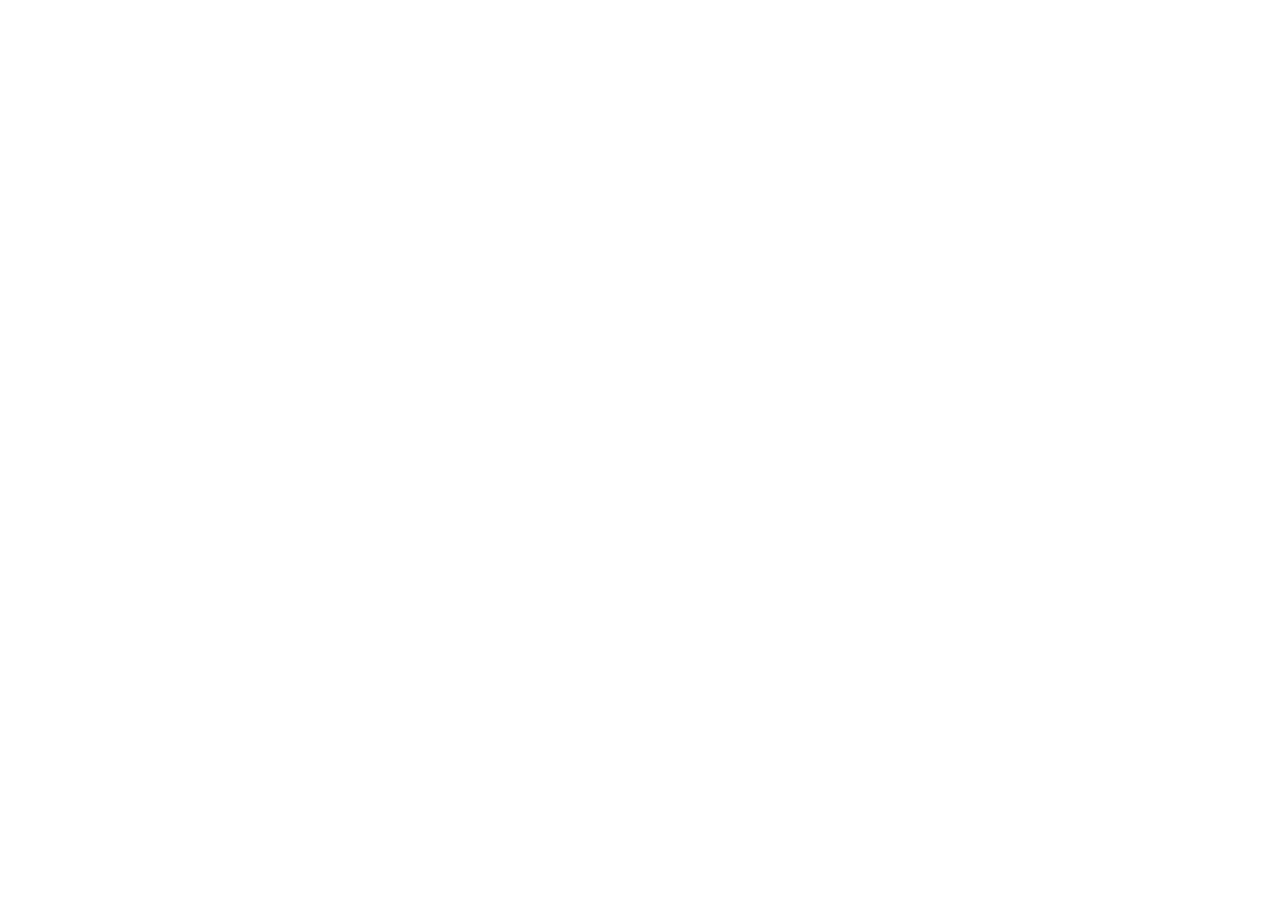
==== home.html @ 0dced655 "script file, jquery file and font awsome script link were added" ====
<!DOCTYPE html>
<html lang="en">
<head>
    <meta charset="UTF-8">
    <meta http-equiv="X-UA-Compatible" content="IE=edge">
    <meta name="viewport" content="width=device-width, initial-scale=1.0">
    <link href="https://cdn.jsdelivr.net/npm/bootstrap@5.0.0-beta2/dist/css/bootstrap.min.css" rel="stylesheet" integrity="sha384-BmbxuPwQa2lc/FVzBcNJ7UAyJxM6wuqIj61tLrc4wSX0szH/Ev+nYRRuWlolflfl" crossorigin="anonymous">
    <link rel="stylesheet" href="css/style.css">
    <title>L'ora della Pizza | Home</title>
</head>
<body>
    
    <script src="https://cdn.jsdelivr.net/npm/bootstrap@5.0.0-beta2/dist/js/bootstrap.bundle.min.js" integrity="sha384-b5kHyXgcpbZJO/tY9Ul7kGkf1S0CWuKcCD38l8YkeH8z8QjE0GmW1gYU5S9FOnJ0" crossorigin="anonymous"></script>
    <script src="js/jquery-3.5.1.js"></script>
    <script src="js/all.js"></script>
    <script src="js/script.js"></script>
</body>
</html>
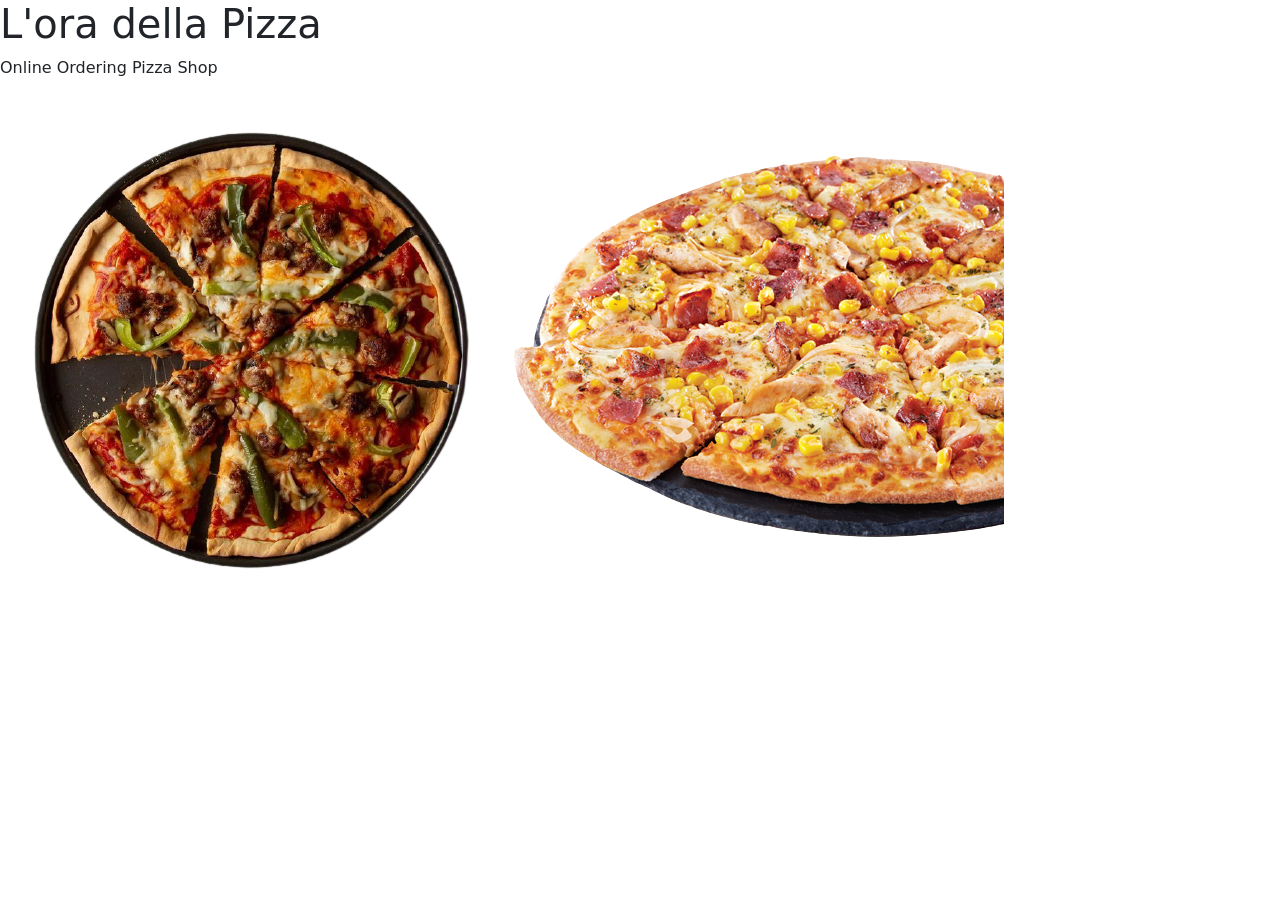
==== commit 03a34c0e: "Header section was added which included a heading, a paragraph and two images." ====
--- a/home.html
+++ b/home.html
@@ -10,6 +10,17 @@
 </head>
 <body>
     
+    <header>
+        <nav>
+            <h1><span class="highlight">L'ora della </span>Pizza</h1>
+            <p>Online Ordering Pizza Shop</p>
+        </nav>
+        <div id="images">
+            <img src="images/pizza1.png" alt="pizza image" id="img1">
+            <img src="images/pizza2.png" alt="pizza image" id="img2">
+        </div>
+        
+    </header>
     <script src="https://cdn.jsdelivr.net/npm/bootstrap@5.0.0-beta2/dist/js/bootstrap.bundle.min.js" integrity="sha384-b5kHyXgcpbZJO/tY9Ul7kGkf1S0CWuKcCD38l8YkeH8z8QjE0GmW1gYU5S9FOnJ0" crossorigin="anonymous"></script>
     <script src="js/jquery-3.5.1.js"></script>
     <script src="js/all.js"></script>
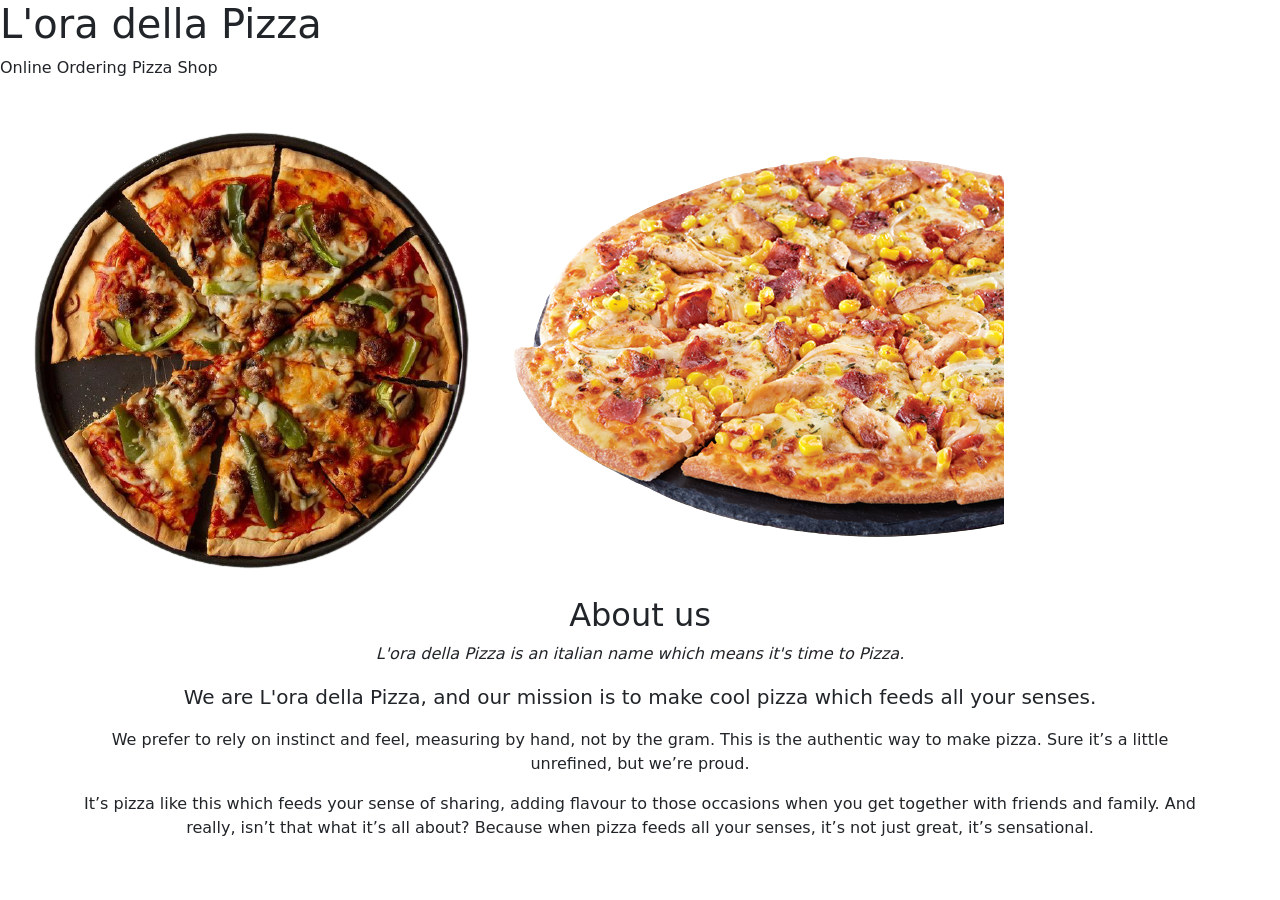
==== commit bc89051d: "a h2 heading of about us and three more paragraphs was added." ====
--- a/home.html
+++ b/home.html
@@ -19,8 +19,17 @@
             <img src="images/pizza1.png" alt="pizza image" id="img1">
             <img src="images/pizza2.png" alt="pizza image" id="img2">
         </div>
-        
     </header>
+
+    <div class="container">
+        <div class="text-center">
+            <h2>About us</h2>
+            <p><i>L'ora della Pizza is an italian name which means it's time to Pizza.</i></p>
+            <p class="lead">We are L'ora della Pizza, and our mission is to make cool pizza which feeds all your senses.</p>
+            <p>We prefer to rely on instinct and feel, measuring by hand, not by the gram. This is the authentic way to make pizza. Sure it’s a little unrefined, but we’re proud.</p>
+            <p>It’s pizza like this which feeds your sense of sharing, adding flavour to those occasions when you get together with friends and family. And really, isn’t that what it’s all about? Because when pizza feeds all your senses, it’s not just great, it’s sensational.</p>
+        </div>
+    </div>
     <script src="https://cdn.jsdelivr.net/npm/bootstrap@5.0.0-beta2/dist/js/bootstrap.bundle.min.js" integrity="sha384-b5kHyXgcpbZJO/tY9Ul7kGkf1S0CWuKcCD38l8YkeH8z8QjE0GmW1gYU5S9FOnJ0" crossorigin="anonymous"></script>
     <script src="js/jquery-3.5.1.js"></script>
     <script src="js/all.js"></script>
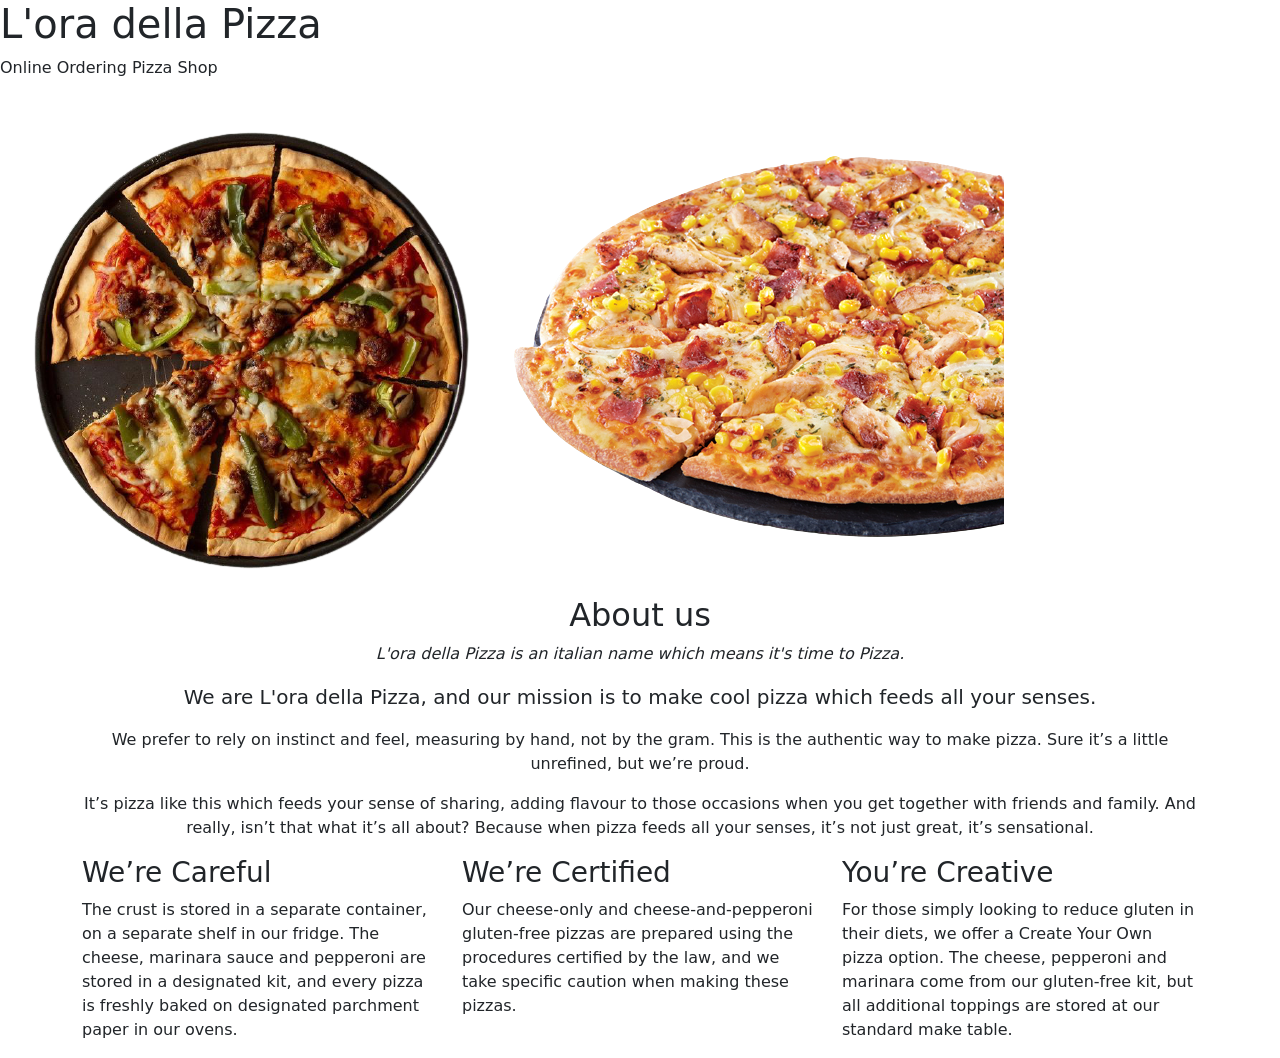
==== commit c41a6ea0: "another bootstrap container class was added with a bootstrap grid sysyem containing three columns." ====
--- a/home.html
+++ b/home.html
@@ -30,6 +30,23 @@
             <p>It’s pizza like this which feeds your sense of sharing, adding flavour to those occasions when you get together with friends and family. And really, isn’t that what it’s all about? Because when pizza feeds all your senses, it’s not just great, it’s sensational.</p>
         </div>
     </div>
+
+    <div class="container">
+        <div class="row justify-content-left">
+            <div class="col-md-4 box">
+                <h3>We’re Careful</h3>
+                <p>The crust is stored in a separate container, on a separate shelf in our fridge. The cheese, marinara sauce and pepperoni are stored in a designated kit, and every pizza is freshly baked on designated parchment paper in our ovens.</p>
+            </div>
+            <div class="col-md-4 box">
+                <h3>We’re Certified</h3>
+                <p>Our cheese-only and cheese-and-pepperoni gluten-free pizzas are prepared using the procedures certified by the law, and we take specific caution when making these pizzas.</p>
+            </div>
+            <div class="col-md-4 box">
+                <h3>You’re Creative</h3>
+                <p>For those simply looking to reduce gluten in their diets, we offer a Create Your Own pizza option. The cheese, pepperoni and marinara come from our gluten-free kit, but all additional toppings are stored at our standard make table.</p>
+            </div>
+        </div>
+    </div>
     <script src="https://cdn.jsdelivr.net/npm/bootstrap@5.0.0-beta2/dist/js/bootstrap.bundle.min.js" integrity="sha384-b5kHyXgcpbZJO/tY9Ul7kGkf1S0CWuKcCD38l8YkeH8z8QjE0GmW1gYU5S9FOnJ0" crossorigin="anonymous"></script>
     <script src="js/jquery-3.5.1.js"></script>
     <script src="js/all.js"></script>
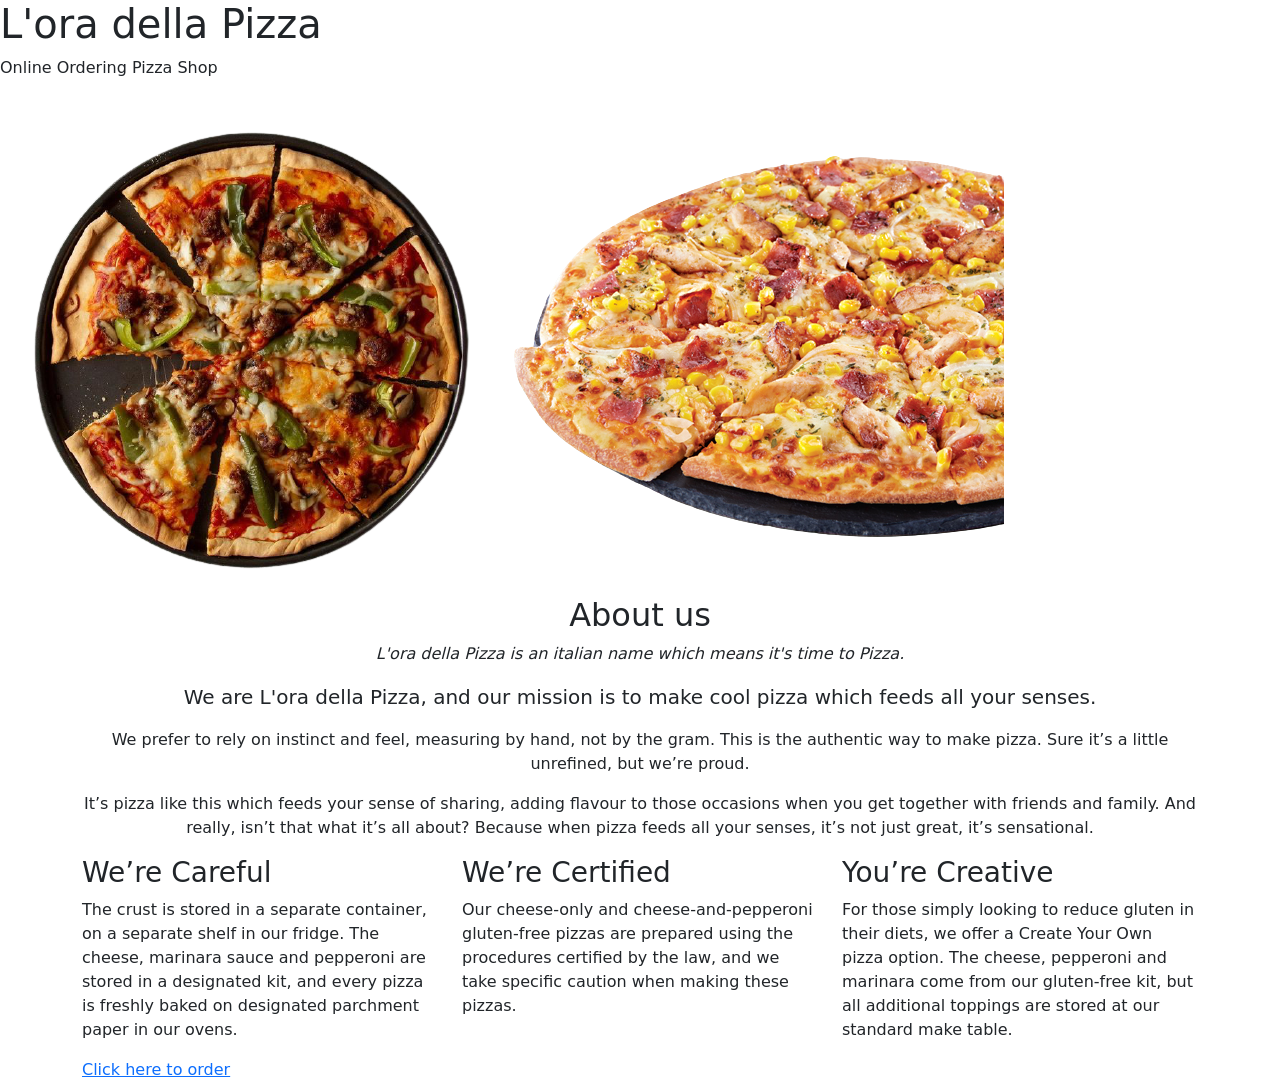
==== commit cbc8194f: "a button to link to the order page was added." ====
--- a/home.html
+++ b/home.html
@@ -47,6 +47,10 @@
             </div>
         </div>
     </div>
+
+    <div class="container">
+        <a href="order.html" class="button">Click here to order</a>
+    </div>
     <script src="https://cdn.jsdelivr.net/npm/bootstrap@5.0.0-beta2/dist/js/bootstrap.bundle.min.js" integrity="sha384-b5kHyXgcpbZJO/tY9Ul7kGkf1S0CWuKcCD38l8YkeH8z8QjE0GmW1gYU5S9FOnJ0" crossorigin="anonymous"></script>
     <script src="js/jquery-3.5.1.js"></script>
     <script src="js/all.js"></script>
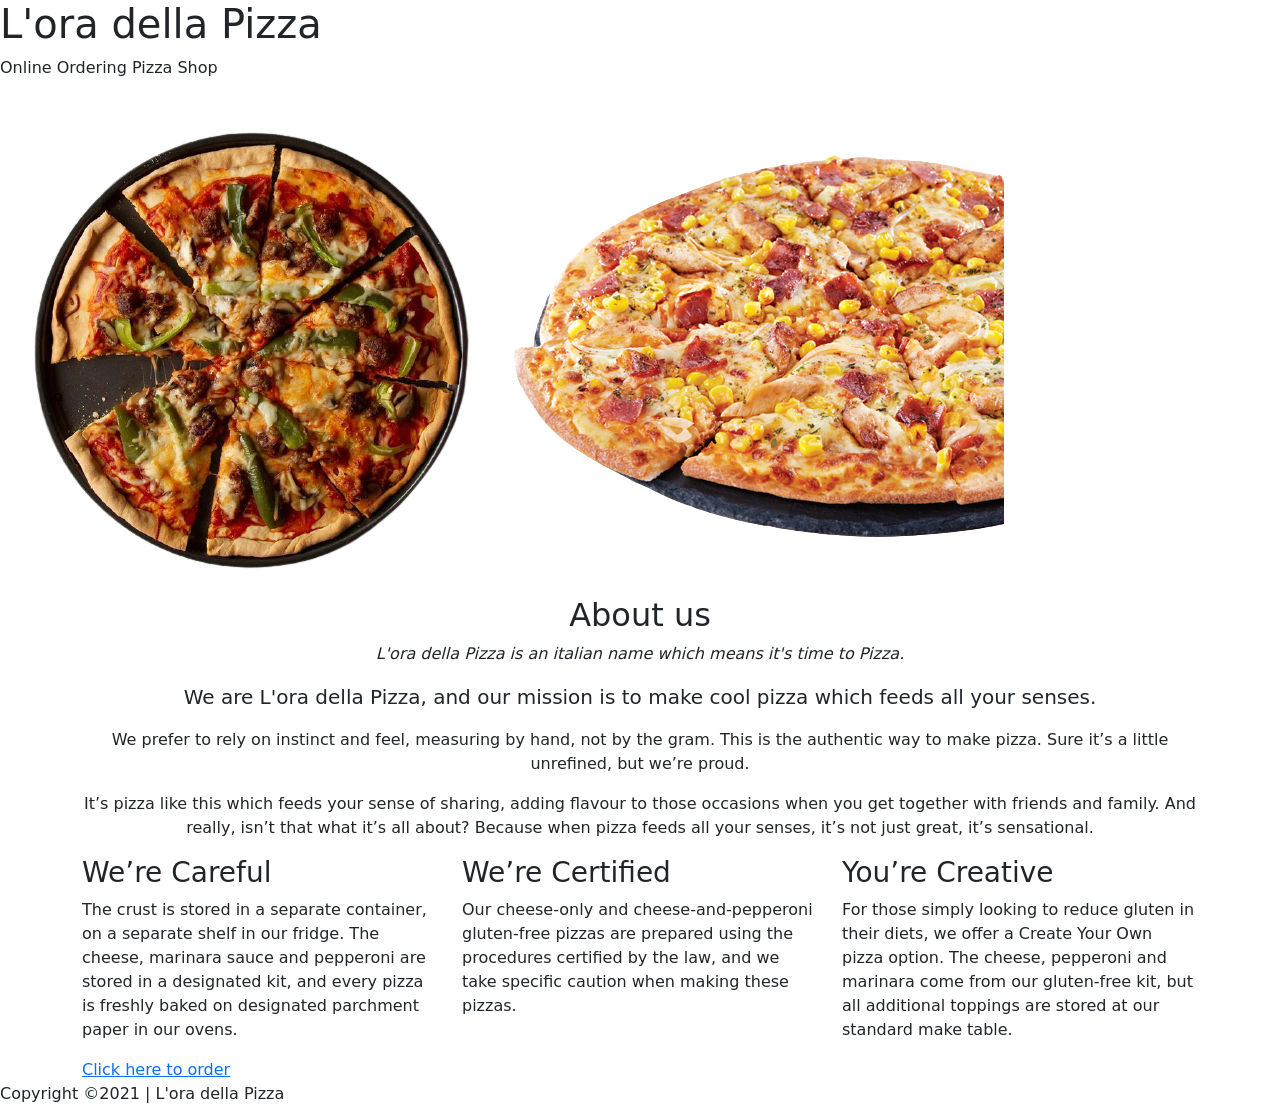
==== commit d2192611: "a footer was added." ====
--- a/home.html
+++ b/home.html
@@ -51,6 +51,10 @@
     <div class="container">
         <a href="order.html" class="button">Click here to order</a>
     </div>
+
+    <footer>
+        Copyright &copy;2021 | L'ora della Pizza
+    </footer>
     <script src="https://cdn.jsdelivr.net/npm/bootstrap@5.0.0-beta2/dist/js/bootstrap.bundle.min.js" integrity="sha384-b5kHyXgcpbZJO/tY9Ul7kGkf1S0CWuKcCD38l8YkeH8z8QjE0GmW1gYU5S9FOnJ0" crossorigin="anonymous"></script>
     <script src="js/jquery-3.5.1.js"></script>
     <script src="js/all.js"></script>
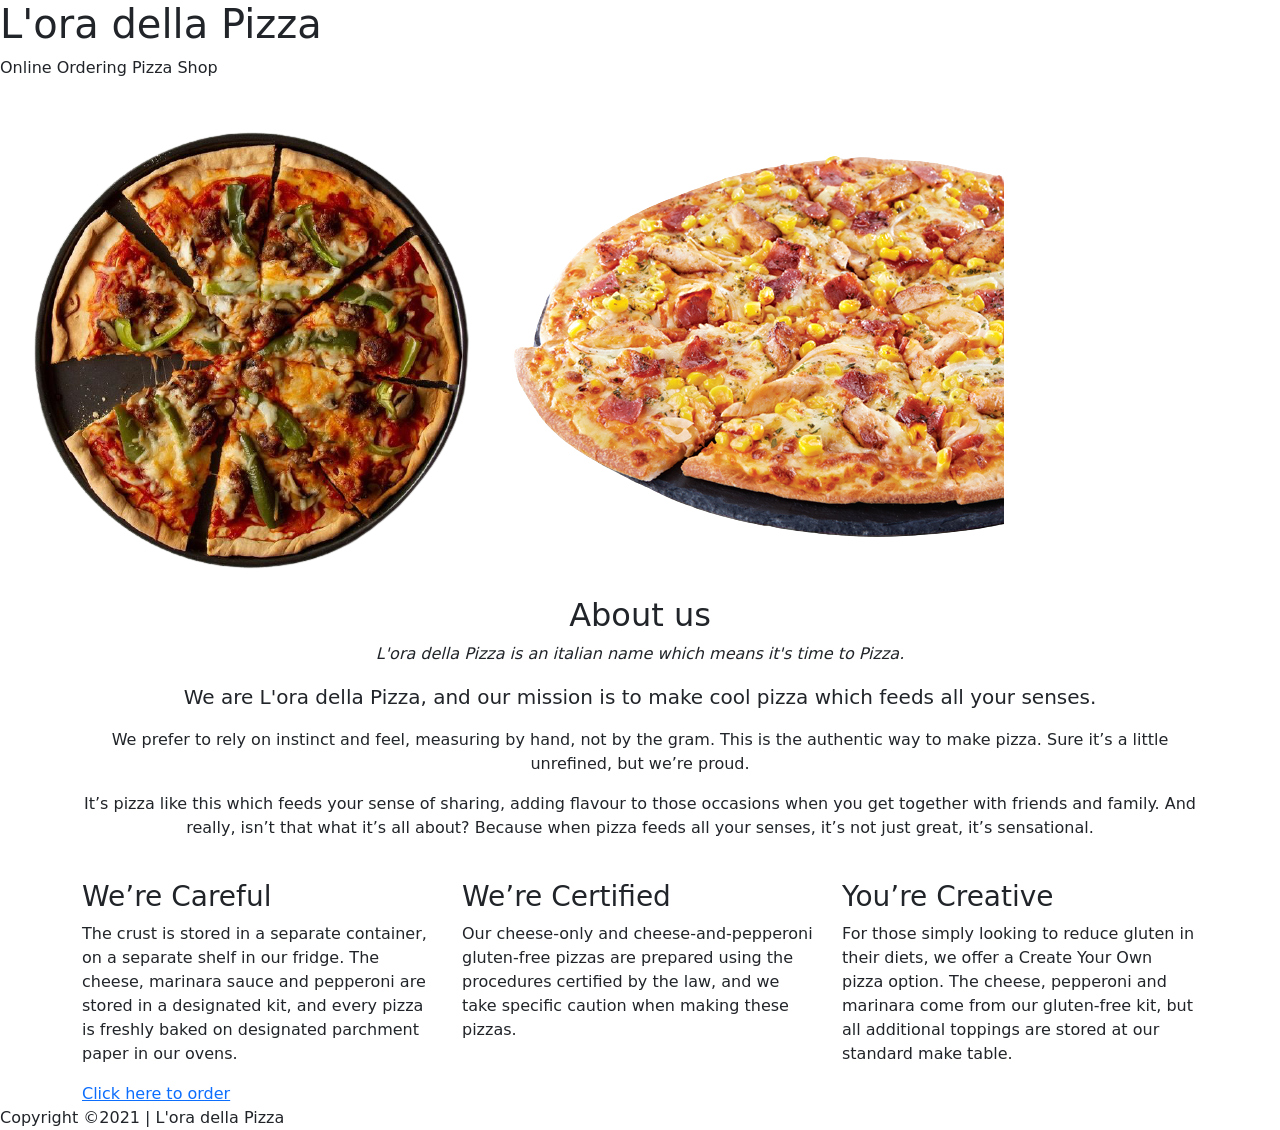
==== commit 0d148106: "a break page was added between the first two containers." ====
--- a/home.html
+++ b/home.html
@@ -30,6 +30,7 @@
             <p>It’s pizza like this which feeds your sense of sharing, adding flavour to those occasions when you get together with friends and family. And really, isn’t that what it’s all about? Because when pizza feeds all your senses, it’s not just great, it’s sensational.</p>
         </div>
     </div>
+    <br>
 
     <div class="container">
         <div class="row justify-content-left">
@@ -55,6 +56,7 @@
     <footer>
         Copyright &copy;2021 | L'ora della Pizza
     </footer>
+
     <script src="https://cdn.jsdelivr.net/npm/bootstrap@5.0.0-beta2/dist/js/bootstrap.bundle.min.js" integrity="sha384-b5kHyXgcpbZJO/tY9Ul7kGkf1S0CWuKcCD38l8YkeH8z8QjE0GmW1gYU5S9FOnJ0" crossorigin="anonymous"></script>
     <script src="js/jquery-3.5.1.js"></script>
     <script src="js/all.js"></script>
